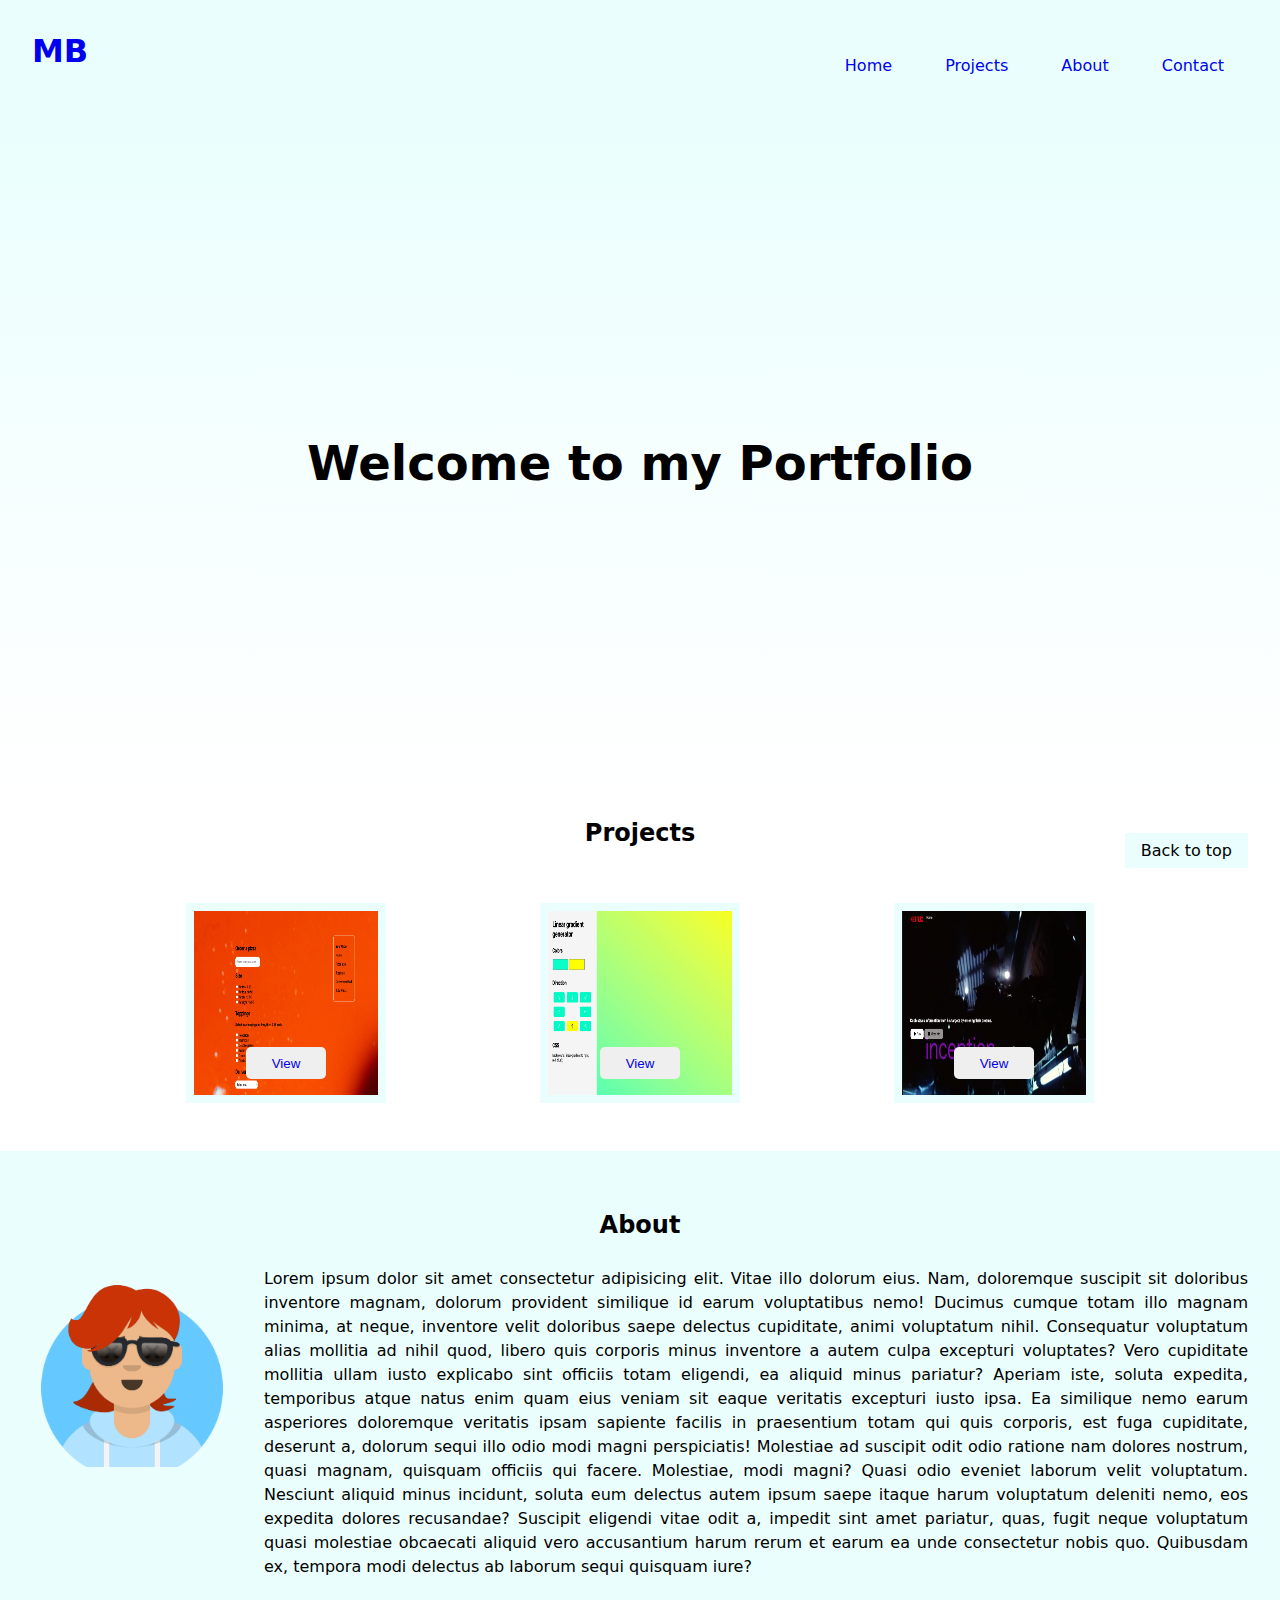
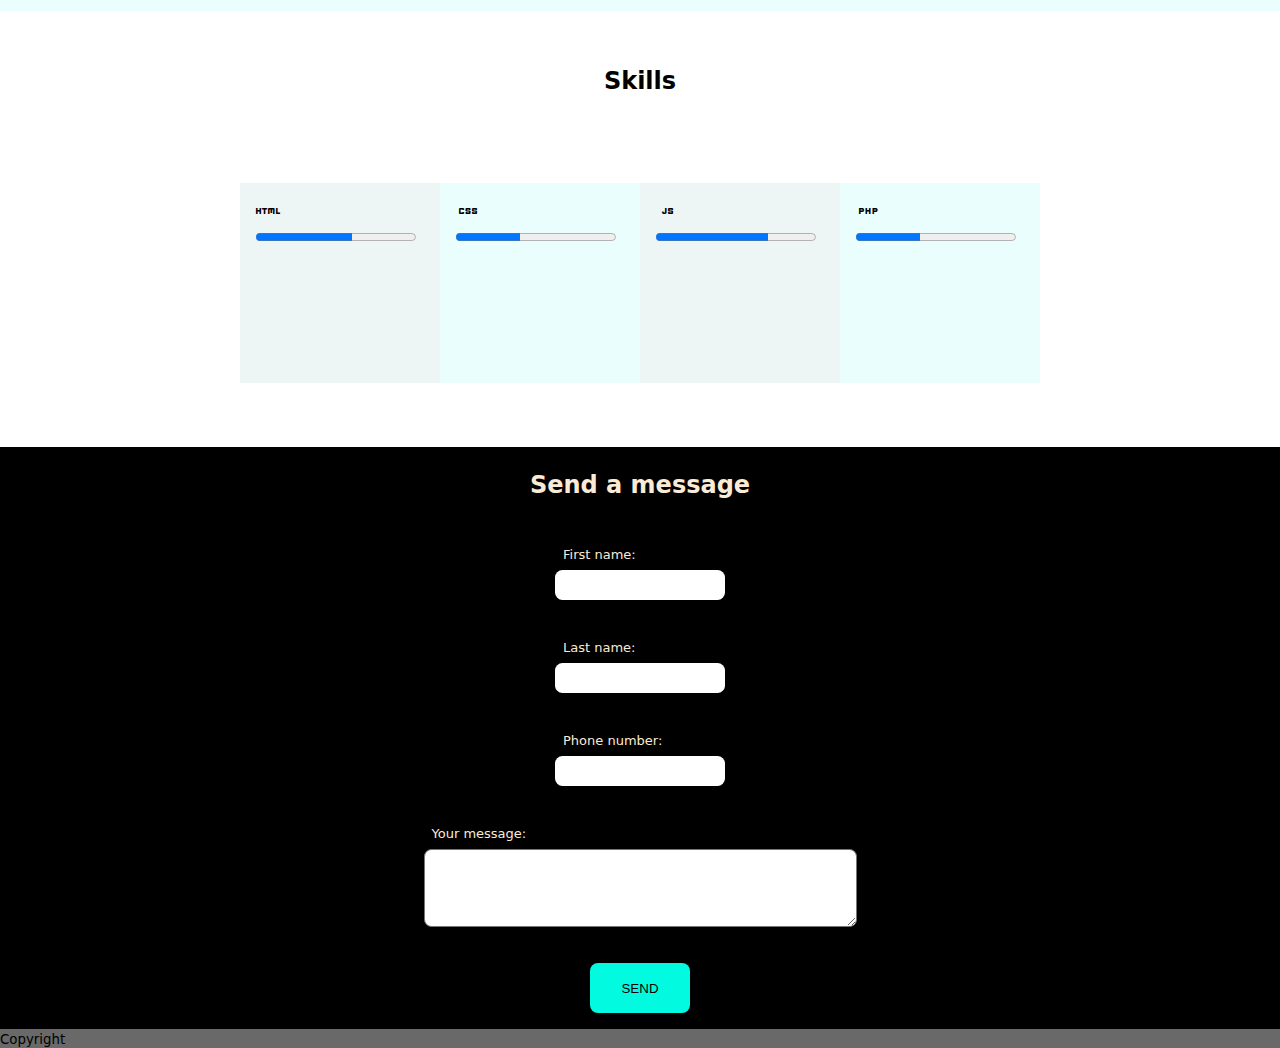
==== index.html @ 1b4c3e1f "added portfolio page" ====
<!DOCTYPE html>
<html lang="en">
<head>
    <meta charset="UTF-8">
    <meta http-equiv="X-UA-Compatible" content="IE=edge">
    <meta name="viewport" content="width=device-width, initial-scale=1.0">
    <title>MAHESH BHANDARI</title>
    <link rel="stylesheet" href="style.css">

    <link rel="stylesheet" href="https://fonts.googleapis.com/css2?family=Material+Symbols+Outlined:opsz,wght,FILL,GRAD@20..48,100..700,0..1,-50..200" />

</head>
<body>
    
    <header>
        <h1>
            <a href="#">MB</a>
        </h1>
        <nav>
            <ul>
                <li>
                   <a href="#">Home</a> 
                </li>

                <li>
                    <a href="#projects">Projects</a> 
                </li>

                <li>
                    <a href="#about">About</a> 
                </li>

                <li>
                    <a href="#contact">Contact</a> 
                </li>
            </ul>
        </nav>
    </header>

    <main>
        <section>

            <div class="hero">
               <h1>Welcome to my Portfolio</h1> 
            </div>
       
            <div id="projects">

                <h2>
                    Projects
                </h2>

                <div class="project-contents-wrapper">

                    <div class="projects-content1">
                       
                   <button class="button-project-view">
                    <a href="https://public.bc.fi/s2300094/pizza-order/" target="_blank">View</a>
                    </button>
                    
                    </div>
                    
                    <div class="projects-content2">
                       
                        <button class="button-project-view">
                            <a href="https://public.bc.fi/s2300094/gradient-pick/" target="_blank">View</a>
                         </button>
                         
                         </div>
                    
                         <div class="projects-content3">
                       
                            <button class="button-project-view">
                                <a href="https://netfliz.netlify.app/" target="_blank">View</a>
                             </button>
                             
                             </div>
                            </div>
                    
                    </div>


            </div>

           

            <div id="about">
                <h2>
                    About
                </h2>
               
                <div class="about-content-wrapper">

                <div class="image-container">
                    <div class="about-image">
                        <!-- image lies here -->
                    </div>
                </div>
               
                <div class="about-description">

                <p>
                    Lorem ipsum dolor sit amet consectetur adipisicing elit. Vitae illo dolorum eius. Nam, doloremque suscipit sit doloribus inventore magnam, dolorum provident similique id earum voluptatibus nemo! Ducimus cumque totam illo magnam minima, at neque, inventore velit doloribus saepe delectus cupiditate, animi voluptatum nihil. Consequatur voluptatum alias mollitia ad nihil quod, libero quis corporis minus inventore a autem culpa excepturi voluptates? Vero cupiditate mollitia ullam iusto explicabo sint officiis totam eligendi, ea aliquid minus pariatur? Aperiam iste, soluta expedita, temporibus atque natus enim quam eius veniam sit eaque veritatis excepturi iusto ipsa. Ea similique nemo earum asperiores doloremque veritatis ipsam sapiente facilis in praesentium totam qui quis corporis, est fuga cupiditate, deserunt a, dolorum sequi illo odio modi magni perspiciatis! Molestiae ad suscipit odit odio ratione nam dolores nostrum, quasi magnam, quisquam officiis qui facere. Molestiae, modi magni? Quasi odio eveniet laborum velit voluptatum. Nesciunt aliquid minus incidunt, soluta eum delectus autem ipsum saepe itaque harum voluptatum deleniti nemo, eos expedita dolores recusandae? Suscipit eligendi vitae odit a, impedit sint amet pariatur, quas, fugit neque voluptatum quasi molestiae obcaecati aliquid vero accusantium harum rerum et earum ea unde consectetur nobis quo. Quibusdam ex, tempora modi delectus ab laborum sequi quisquam iure?
                </p>
            </div>
                   
        </div>

            </div>

            <h2>
                Skills
            </h2>

<div class="skills">


<div class="skills-content">
   
   <label for="html">
    <span class="material-symbols-outlined">
        html
        </span>
   </label>
<progress id="html" value="30" max="50">
</progress>

</div>

<div class="skills-content">
    <label for="css">
        <span class="material-symbols-outlined">
            css
            </span>
    </label>
    <progress id="css" value="20" max="50">
    </progress>

</div>

<div class="skills-content">
    <label for="javascript">
        <span class="material-symbols-outlined">
            javascript
            </span>
    </label>
    <progress id="javascript" value="35" max="50">
    </progress>

</div>

<div class="skills-content">
    <label for="php">
        <span class="material-symbols-outlined">
            php
            </span>
    </label>
    <progress id="php" value="20" max="50">
    </progress>

</div>

</div>

<div id="contact">
    <h2>
        Send a message
    </h2>

<div class="contact-form">

<div class="contact-field">
<div class="name-label">
<label for="first-name" id="first-name">
        First name:
    </label>
</div>
    <input type="text" class="input-text-box">
</div>

<div class="contact-field">
<div class="name-label">
<label for="last-name" id="last-name">
        Last name:
    </label>
</div>
    <input type="text" class="input-text-box">
</div>

<div class="contact-field">
<div class="name-label">
<label for="phone-number" id="phone-number">
        Phone number:
    </label>
</div>
    <input type="text" class="input-text-box">
</div>

<div class="contact-field">
<div class="name-label">
<label for="message-box" id="message-box">
        Your message:
    </label>
    </div>
    <textarea id="input-message-box" name="input-message-box" rows="4" cols="50">
    </textarea>
</div>

<div class="contact-field">
    <input type="submit" id="submit-button" value="SEND">
</div>

</div>

</div>

        </section>

    </main>

    <footer>
        <button id="back-to-top" class="btn-primary">Back to top</button>
        <p><small>Copyright</small></p>
    </footer>

    <script src="app.js"></script>

</body>
</html>
---- style.css ----
* {
    padding: 0;
    margin: 0;
    box-sizing: border-box;
    overscroll-behavior: none;
}

body {
    font-family: system-ui, -apple-system, BlinkMacSystemFont, 'Segoe UI', Roboto, Oxygen, Ubuntu, Cantarell, 'Open Sans', 'Helvetica Neue', sans-serif;
}

html {
    scroll-behavior: smooth;
}

header {
    display: flex;
    justify-content: space-between;
    background-color: #EAFFFD;
    padding: 2rem;
    position: sticky;
    top: 0;
}

.bg {
    background: linear-gradient(to top, white, #EAFFFD);
    color:rgb(244, 9, 9);
    padding: 1rem;
    opacity: 95%;
}

li {
    display:inline-block;
    padding: 1.5rem;
}

h2 {
    padding: 1.5rem;
    text-align: center;
}


.hero {
    background: linear-gradient(to top, white, #EAFFFD);
    height: 41.5rem;
    display: flex;
    justify-content: center;
    align-items: center;
    font-size: 1.5rem;
}


.project-contents-wrapper {
    margin: 1rem;
    padding: 1rem;
    display: flex;
    justify-content: space-evenly;
}

a {
    text-decoration: none;
}

.projects-content1 {
    background-image: url(images/project-1.png);
    background-size: 200px 200px;
    width: 200px;
    height: 200px;
    padding: 1rem;
    display:flex;
    justify-content: center;
    align-items: end;
    border: solid;
    border-width: 0.5rem;
    border-color:#EAFFFD;
}

.projects-content2 {
    background-image: url(images/project-2.png);
    background-size: 200px 200px;
    width: 200px;
    height: 200px;
    padding: 1rem;
    display:flex;
    justify-content: center;
    align-items: end;
    border: solid;
    border-width: 0.5rem;
    border-color:#EAFFFD;
}

.projects-content3 {
    background-image: url(images/project-3.png);
    background-size: 200px 200px;
    width: 200px;
    height: 200px;
    padding: 1rem;
    display:flex;
    justify-content: center;
    align-items: end;
    border: solid;
    border-width: 0.5rem;
    border-color:#EAFFFD;
}

.button-project-view {
    width: 5rem;
    height: 2rem;
    border-style: none;
    border-radius: 5px;
}

#about {
    background-color: #EAFFFD;
    padding: 2rem;
    margin-top: 2rem;
    margin-bottom: 2rem;
    line-height: 1.5;
}

.about-content-wrapper {
  display: flex; 
  
}

.image-container {
     flex-shrink: 0;
     padding-right: 2rem;
}

.about-image{
    width: 200px;
    height: 200px;
    background-size: 200px;
    background-image: url(images/avataaars.png);
}

.about-description {
    text-align: justify;
    
}

.skills {
    margin: 2rem;
    padding: 2rem;
    display: flex;
    flex-wrap: wrap;
    justify-content: center;
    
}

.skills-content {
    width: 200px;
    height: 200px;
    padding: 1rem;
}

.skills-content:nth-child(even){
    background-color: #EAFFFD;
}

.skills-content:nth-child(odd){
    background-color:#edf6f5;
}

#contact {
    margin-top:2rem;
    background-color: black;
    color: antiquewhite;
    font-weight: 200;
}

.contact-form {
    display: flex;
    flex-direction: column;
    align-items: center;
    
} 

.contact-field {
    padding: 1rem;
}

.name-label {
    display: flex;
    text-align: center;
    color: antiquewhite;
    font-size: small;
    padding: 0.5rem;
}

.input-text-box {
    width: 170px;
    height: 30px;
    padding:0.5rem;
    border-radius: 0.2cm;
    border-style: none;
}

#input-message-box {
    padding: 0.5rem;
    border-radius: 0.2cm; 
}

#submit-button {
    background-color: #02fae1;
    width: 100px;
    height: 50px;
    border-style: none;
    border-radius: 0.5rem;
}

.btn-primary {
    border: none;
    border-radius: 2px;
    box-shadow: none;
    padding: 0.5rem 1rem;
    background-color: #EAFFFD;
    font-size: inherit;
    font-family: inherit;
}

#back-to-top {
    position: fixed;
    bottom: 2rem;
    right: 2rem;
}

footer {
    background-color: dimgray;
}
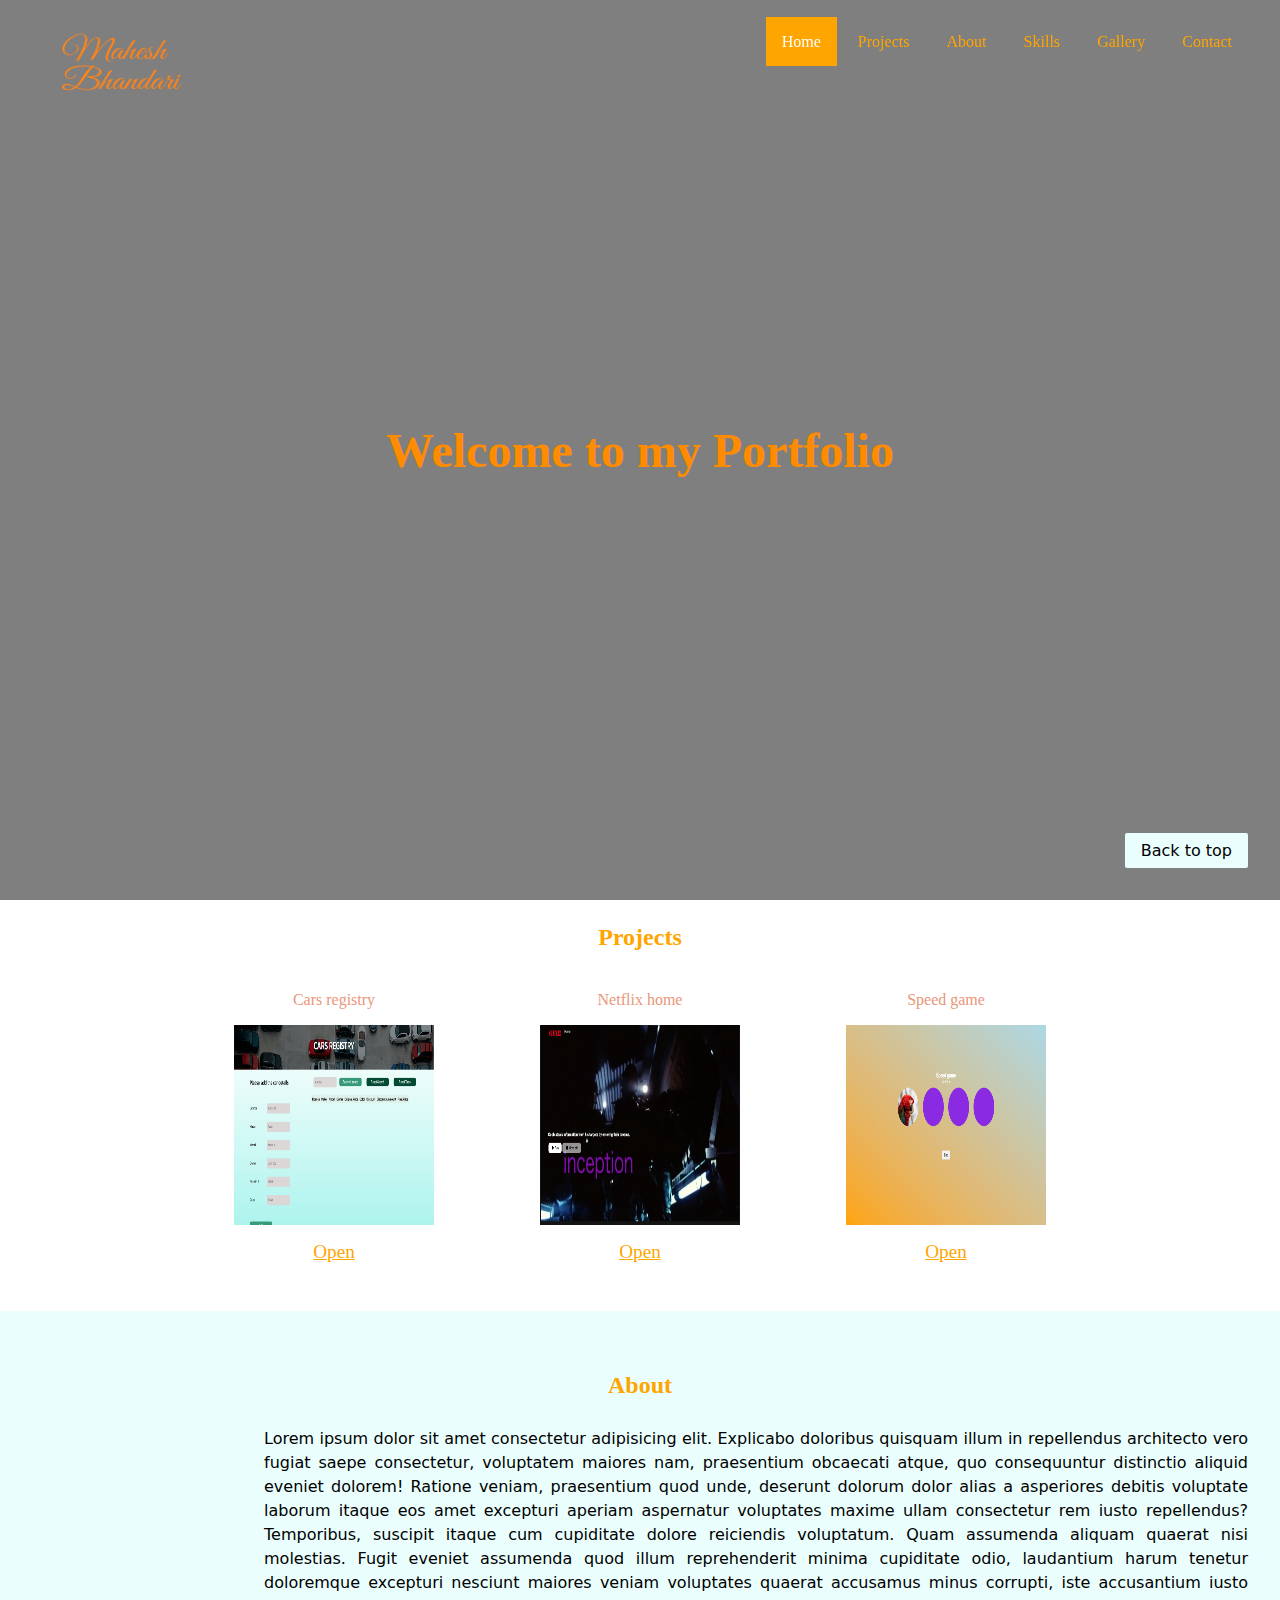
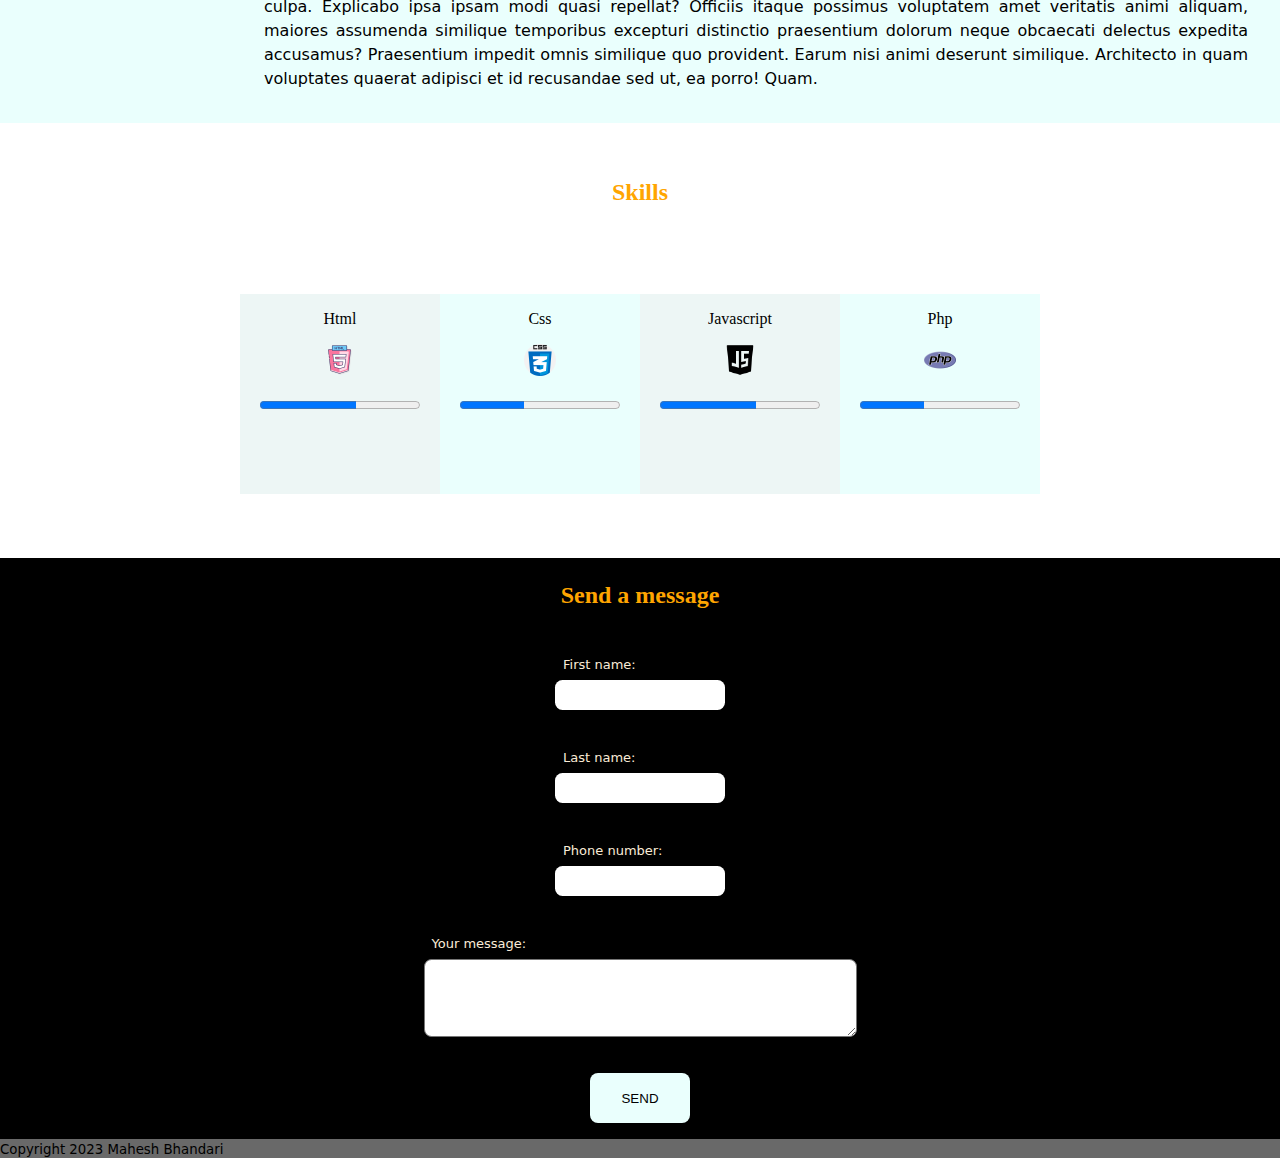
==== commit e450bff9: "portfolio update" ====
--- a/index.html
+++ b/index.html
@@ -7,33 +7,33 @@
     <title>MAHESH BHANDARI</title>
     <link rel="stylesheet" href="style.css">
 
-    <link rel="stylesheet" href="https://fonts.googleapis.com/css2?family=Material+Symbols+Outlined:opsz,wght,FILL,GRAD@20..48,100..700,0..1,-50..200" />
+    <link rel="stylesheet" href="https://cdnjs.cloudflare.com/ajax/libs/font-awesome/4.7.0/css/font-awesome.min.css">
 
 </head>
 <body>
-    
     <header>
-        <h1>
-            <a href="#">MB</a>
-        </h1>
+           <div class="logo">
+             <img src="images/logo.webp" alt="Mahesh Bhandari">
+            </div>
         <nav>
-            <ul>
-                <li>
-                   <a href="#">Home</a> 
-                </li>
-
-                <li>
+                <div class="topnav" id="nav-bar">
+                   <a href="#" class="active">Home</a> 
+               
                     <a href="#projects">Projects</a> 
-                </li>
-
-                <li>
-                    <a href="#about">About</a> 
-                </li>
-
-                <li>
+               
+                    <a href="#about">About</a>
+
+                    <a href="#skills-container">Skills</a> 
+
+                    <a href="gallery.html">Gallery</a> 
+                
                     <a href="#contact">Contact</a> 
-                </li>
-            </ul>
+              
+                    <a href="javascript:void(0);" class="icon" onclick="mobileNav()">
+                       <i class="fa fa-bars"></i>
+                      </a> 
+            
+                    </div>
         </nav>
     </header>
 
@@ -41,8 +41,9 @@
         <section>
 
             <div class="hero">
-               <h1>Welcome to my Portfolio</h1> 
-            </div>
+                <h1>Welcome to my Portfolio</h1> 
+            </div>
+          
        
             <div id="projects">
 
@@ -51,38 +52,44 @@
                 </h2>
 
                 <div class="project-contents-wrapper">
-
-                    <div class="projects-content1">
-                       
-                   <button class="button-project-view">
-                    <a href="https://public.bc.fi/s2300094/pizza-order/" target="_blank">View</a>
-                    </button>
+                        
+                    <div class="project-title-wrapper">
+                    <p>Cars registry</p>
+
+                    <div class="projects-content">
+                        <img src="images/project-2.png" alt="cars registry project">
+                        
+                        <a href="https://public.bc.fi/s2300106/cars_registry/" target="_blank">Open</a>
                     
                     </div>
+                </div>
+
+                <div class="project-title-wrapper">
+                    <p>Netflix home</p>
                     
-                    <div class="projects-content2">
-                       
-                        <button class="button-project-view">
-                            <a href="https://public.bc.fi/s2300094/gradient-pick/" target="_blank">View</a>
-                         </button>
-                         
-                         </div>
+                    <div class="projects-content">
+                    <img src="images/project-3.png" alt="speed game project">
                     
-                         <div class="projects-content3">
-                       
-                            <button class="button-project-view">
-                                <a href="https://netfliz.netlify.app/" target="_blank">View</a>
-                             </button>
+                    <a href="https://netfliz.netlify.app/" target="_blank">Open</a>
                              
-                             </div>
-                            </div>
-                    
-                    </div>
-
-
-            </div>
-
-           
+                    </div>
+                </div>
+
+                <div class="project-title-wrapper">
+                    <p>Speed game</p>
+
+                <div class="projects-content">
+                <img src="images/project-1.png" alt="netflix home">
+               
+                <a href="https://public.bc.fi/s2300094/speed-game/" target="_blank">Open</a>
+                
+            </div>
+                
+            </div>
+
+            </div>
+
+            </div>
 
             <div id="about">
                 <h2>
@@ -100,7 +107,7 @@
                 <div class="about-description">
 
                 <p>
-                    Lorem ipsum dolor sit amet consectetur adipisicing elit. Vitae illo dolorum eius. Nam, doloremque suscipit sit doloribus inventore magnam, dolorum provident similique id earum voluptatibus nemo! Ducimus cumque totam illo magnam minima, at neque, inventore velit doloribus saepe delectus cupiditate, animi voluptatum nihil. Consequatur voluptatum alias mollitia ad nihil quod, libero quis corporis minus inventore a autem culpa excepturi voluptates? Vero cupiditate mollitia ullam iusto explicabo sint officiis totam eligendi, ea aliquid minus pariatur? Aperiam iste, soluta expedita, temporibus atque natus enim quam eius veniam sit eaque veritatis excepturi iusto ipsa. Ea similique nemo earum asperiores doloremque veritatis ipsam sapiente facilis in praesentium totam qui quis corporis, est fuga cupiditate, deserunt a, dolorum sequi illo odio modi magni perspiciatis! Molestiae ad suscipit odit odio ratione nam dolores nostrum, quasi magnam, quisquam officiis qui facere. Molestiae, modi magni? Quasi odio eveniet laborum velit voluptatum. Nesciunt aliquid minus incidunt, soluta eum delectus autem ipsum saepe itaque harum voluptatum deleniti nemo, eos expedita dolores recusandae? Suscipit eligendi vitae odit a, impedit sint amet pariatur, quas, fugit neque voluptatum quasi molestiae obcaecati aliquid vero accusantium harum rerum et earum ea unde consectetur nobis quo. Quibusdam ex, tempora modi delectus ab laborum sequi quisquam iure?
+                    Lorem ipsum dolor sit amet consectetur adipisicing elit. Explicabo doloribus quisquam illum in repellendus architecto vero fugiat saepe consectetur, voluptatem maiores nam, praesentium obcaecati atque, quo consequuntur distinctio aliquid eveniet dolorem! Ratione veniam, praesentium quod unde, deserunt dolorum dolor alias a asperiores debitis voluptate laborum itaque eos amet excepturi aperiam aspernatur voluptates maxime ullam consectetur rem iusto repellendus? Temporibus, suscipit itaque cum cupiditate dolore reiciendis voluptatum. Quam assumenda aliquam quaerat nisi molestias. Fugit eveniet assumenda quod illum reprehenderit minima cupiditate odio, laudantium harum tenetur doloremque excepturi nesciunt maiores veniam voluptates quaerat accusamus minus corrupti, iste accusantium iusto culpa. Explicabo ipsa ipsam modi quasi repellat? Officiis itaque possimus voluptatem amet veritatis animi aliquam, maiores assumenda similique temporibus excepturi distinctio praesentium dolorum neque obcaecati delectus expedita accusamus? Praesentium impedit omnis similique quo provident. Earum nisi animi deserunt similique. Architecto in quam voluptates quaerat adipisci et id recusandae sed ut, ea porro! Quam.
                 </p>
             </div>
                    
@@ -108,7 +115,7 @@
 
             </div>
 
-            <h2>
+            <h2 id="skills-container">
                 Skills
             </h2>
 
@@ -116,45 +123,32 @@
 
 
 <div class="skills-content">
-   
-   <label for="html">
-    <span class="material-symbols-outlined">
-        html
-        </span>
-   </label>
-<progress id="html" value="30" max="50">
+    <p>Html</p>
+    <img src="images/icons/html-5.png" width="64" height="64" alt="html">
+   <progress id="html" value="30" max="50">
 </progress>
 
 </div>
 
 <div class="skills-content">
-    <label for="css">
-        <span class="material-symbols-outlined">
-            css
-            </span>
-    </label>
+    <p>Css</p>
+    <img src="images/icons/css-3.png" width="64" height="64" alt="css">
     <progress id="css" value="20" max="50">
     </progress>
 
 </div>
 
 <div class="skills-content">
-    <label for="javascript">
-        <span class="material-symbols-outlined">
-            javascript
-            </span>
-    </label>
-    <progress id="javascript" value="35" max="50">
+    <p>Javascript</p>
+    <img src="images/icons/javascript.png" width="64" height="64" alt="javascript">
+    <progress id="javascript" value="30" max="50">
     </progress>
 
 </div>
 
 <div class="skills-content">
-    <label for="php">
-        <span class="material-symbols-outlined">
-            php
-            </span>
-    </label>
+    <p>Php</p>
+    <img src="images/icons/php.png" width="64" height="64" alt="php">
     <progress id="php" value="20" max="50">
     </progress>
 
@@ -171,36 +165,28 @@
 
 <div class="contact-field">
 <div class="name-label">
-<label for="first-name" id="first-name">
-        First name:
-    </label>
+<label>First name:</label>
 </div>
     <input type="text" class="input-text-box">
 </div>
 
 <div class="contact-field">
 <div class="name-label">
-<label for="last-name" id="last-name">
-        Last name:
-    </label>
+<label>Last name:</label>
 </div>
     <input type="text" class="input-text-box">
 </div>
 
 <div class="contact-field">
 <div class="name-label">
-<label for="phone-number" id="phone-number">
-        Phone number:
-    </label>
+<label>Phone number:</label>
 </div>
     <input type="text" class="input-text-box">
 </div>
 
 <div class="contact-field">
 <div class="name-label">
-<label for="message-box" id="message-box">
-        Your message:
-    </label>
+<label>Your message:</label>
     </div>
     <textarea id="input-message-box" name="input-message-box" rows="4" cols="50">
     </textarea>
@@ -220,7 +206,7 @@
 
     <footer>
         <button id="back-to-top" class="btn-primary">Back to top</button>
-        <p><small>Copyright</small></p>
+        <p><small>Copyright 2023 Mahesh Bhandari</small></p>
     </footer>
 
     <script src="app.js"></script>
--- a/style.css
+++ b/style.css
@@ -6,7 +6,9 @@
 }
 
 body {
-    font-family: system-ui, -apple-system, BlinkMacSystemFont, 'Segoe UI', Roboto, Oxygen, Ubuntu, Cantarell, 'Open Sans', 'Helvetica Neue', sans-serif;
+    font-family: system-ui, -apple-system, BlinkMacSystemFont, 'Segoe UI', Roboto, Oxygen, Ubuntu, Cantarell, 'Open Sans', 'Helvetica Neue', sans-serif; 
+    
+    
 }
 
 html {
@@ -15,99 +17,117 @@
 
 header {
     display: flex;
-    justify-content: space-between;
-    background-color: #EAFFFD;
+    justify-content: space-between;    
     padding: 2rem;
-    position: sticky;
+    position: fixed;
     top: 0;
-}
+    width: 100%;
+}
+
+.logo img {
+    width:120px;
+    height: 60px;
+    margin-left: 30px;
+}
+
+nav a { 
+    color: orange;
+    text-align: center;
+    padding: 1rem; 
+    text-decoration: none;
+    font-size: medium;
+    font-family: cursive;
+  }
+ 
+nav a:hover {
+    background-color: #ddd;
+    color: black
+  }
+  
+nav a.active {
+    background-color: orange;
+    color: white;
+  }
+  
+ nav .icon {
+    display: none;
+    padding-top: 2.5rem; 
+  } 
+
 
 .bg {
-    background: linear-gradient(to top, white, #EAFFFD);
-    color:rgb(244, 9, 9);
-    padding: 1rem;
-    opacity: 95%;
-}
-
-li {
-    display:inline-block;
-    padding: 1.5rem;
+    color: rgb(244, 9, 9);
+    padding-bottom: 1rem;
+    background-color: #EAFFFD; 
 }
 
 h2 {
     padding: 1.5rem;
     text-align: center;
+    color: orange;
+    font-family: cursive;
 }
 
 
 .hero {
-    background: linear-gradient(to top, white, #EAFFFD);
-    height: 41.5rem;
+    background-image: linear-gradient(rgba(0, 0, 0, 0.5), rgba(0, 0, 0, 0.5)), url(images/green-plant.jpg); 
+    height: 100vh;
     display: flex;
     justify-content: center;
     align-items: center;
     font-size: 1.5rem;
-}
-
+    font-family: cursive;
+    color: darkorange;
+    background-position: center;
+    background-size: cover;
+    background-attachment: fixed;
+    
+}
 
 .project-contents-wrapper {
-    margin: 1rem;
+    margin-left: 8rem;
+    margin-right: 8rem;
     padding: 1rem;
     display: flex;
     justify-content: space-evenly;
+    flex-wrap: wrap;
 }
 
 a {
     text-decoration: none;
 }
 
-.projects-content1 {
-    background-image: url(images/project-1.png);
+.project-title-wrapper {
+    text-align: center; 
+    color:darksalmon;
+    font-family: cursive;
+}
+
+.projects-content a {
+    color: orange;
+    border-style: none;
+    text-decoration:underline;
+    font-size: 1.2rem;
+}
+
+.projects-content a:hover {
+    color: whitesmoke;
+    background-color: orange;
+    text-decoration: none;
+    font-size: 1.5rem; 
+}
+
+ .projects-content img {
     background-size: 200px 200px;
     width: 200px;
     height: 200px;
-    padding: 1rem;
-    display:flex;
+    margin: 1em;
+    display: flex;
     justify-content: center;
-    align-items: end;
-    border: solid;
-    border-width: 0.5rem;
-    border-color:#EAFFFD;
-}
-
-.projects-content2 {
-    background-image: url(images/project-2.png);
-    background-size: 200px 200px;
-    width: 200px;
-    height: 200px;
-    padding: 1rem;
-    display:flex;
-    justify-content: center;
-    align-items: end;
-    border: solid;
-    border-width: 0.5rem;
-    border-color:#EAFFFD;
-}
-
-.projects-content3 {
-    background-image: url(images/project-3.png);
-    background-size: 200px 200px;
-    width: 200px;
-    height: 200px;
-    padding: 1rem;
-    display:flex;
-    justify-content: center;
-    align-items: end;
-    border: solid;
-    border-width: 0.5rem;
-    border-color:#EAFFFD;
-}
-
-.button-project-view {
-    width: 5rem;
-    height: 2rem;
-    border-style: none;
-    border-radius: 5px;
+} 
+
+.projects-content img:hover {
+    transform: scale(1.02);
 }
 
 #about {
@@ -120,19 +140,22 @@
 
 .about-content-wrapper {
   display: flex; 
-  
 }
 
 .image-container {
-     flex-shrink: 0;
-     padding-right: 2rem;
-}
-
-.about-image{
+     padding-right: 2rem; 
+} 
+
+.about-image {
     width: 200px;
     height: 200px;
-    background-size: 200px;
-    background-image: url(images/avataaars.png);
+    background-size: cover;
+    background-image: url(images/cartoon-avatar2.jpg);
+    border-radius: 50%;
+}
+
+.about-image:hover {
+    transform: scale(1.01);
 }
 
 .about-description {
@@ -153,6 +176,12 @@
     width: 200px;
     height: 200px;
     padding: 1rem;
+    text-align: center;
+    font-family: cursive;
+}
+
+.skills-content img {
+    padding: 1em;
 }
 
 .skills-content:nth-child(even){
@@ -203,11 +232,16 @@
 }
 
 #submit-button {
-    background-color: #02fae1;
+    background-color:#EAFFFD;
     width: 100px;
     height: 50px;
     border-style: none;
     border-radius: 0.5rem;
+}
+
+#submit-button:hover {
+    background-color: orange;
+    color:#EAFFFD;
 }
 
 .btn-primary {
@@ -226,8 +260,146 @@
     right: 2rem;
 }
 
+#back-to-top:hover {
+    background-color: orange;
+    color: #EAFFFD
+}
+
 footer {
     background-color: dimgray;
 }
 
 
+@media screen and (max-width: 900px) {
+   header {display: block} 
+
+    nav {
+        display: flex;
+        justify-content: center;
+    } 
+
+    .topnav a {display: none;} 
+
+    .topnav a.icon  {
+      position: fixed;
+      right: 0;
+      top: 0;
+      display: block;  
+    } 
+
+    .topnav.responsive a {
+        float: none;  
+        display: block;  
+        text-align: left; 
+    }
+
+    .project-title-wrapper p {
+        text-align: center;
+    }
+
+    .about-content-wrapper {
+        display: block; 
+    }
+
+    .image-container {
+        padding-bottom: 2rem;
+        padding-left: 2rem; 
+        display: flex;
+        justify-content: center;
+   }
+
+  }
+
+  /* Gallery page css class starts */
+
+  #gallery-body {
+    background-color: #EAFFFD;
+  }
+
+ .hero-gallery {
+    background-image: linear-gradient(rgba(0, 0, 0, 0.5), rgba(0, 0, 0, 0.5)), url(images/water-drops.jpg); 
+    height: 40vh;
+    display: flex;
+    justify-content: center;
+    align-items: center;
+    font-size: 1.5rem;
+    color: white;
+    font-family: cursive;
+    background-position: center;
+    background-size: cover;
+    background-attachment: fixed;
+ }
+
+ .back-to-home {
+    display: flex;
+    justify-content: center;
+    padding-top: 2em;
+ }
+
+  #back {
+    width: 100px;
+    height: 50px;
+    background-color: orange;
+    color: white;
+    border: none;
+    border-radius: 5px;
+    text-align: center;
+    align-items: center;
+ } 
+
+ #back:hover {
+    background-color: greenyellow;
+    color: orange;
+    transform: scale(1.1);
+ }
+
+   .gallery-grid {
+    width: 100%;
+    max-width: 950px;
+    margin: 0 auto;
+    padding: 50px 20px;
+    display: grid;
+    grid-template-columns: repeat(auto-fit, minmax(250px, 1fr));
+    grid-auto-rows: 250px;
+    grid-auto-flow: dense;
+    grid-gap: 20px;
+  }
+
+  .gallery-grid .image-box {
+    position: relative;
+    background-color: #EAFFFD;
+    overflow: hidden; 
+  }
+
+   .gallery-grid .image-box:nth-child(7n+1) {
+    grid-column: span 2;
+    grid-row: span 2;
+  } 
+
+  .gallery-grid .image-box img {
+    width: 100%;
+    height: 100%;
+    object-fit: cover;
+    transition: all 0.5s ease;
+  }
+
+  .gallery-grid .image-box:hover img {
+    transform: scale(1.1);
+  } 
+
+   @media(max-width: 768px) {
+    .gallery-grid {
+        grid-template-columns: repeat(auto-fit, minmax(250px, 1fr));
+        grid-auto-rows: 250px;
+      }
+    
+      .gallery-grid .image-box:nth-child(7n+1) {
+        grid-column: unset;
+        grid-row: unset;
+      }
+  } 
+
+
+  
+
+ 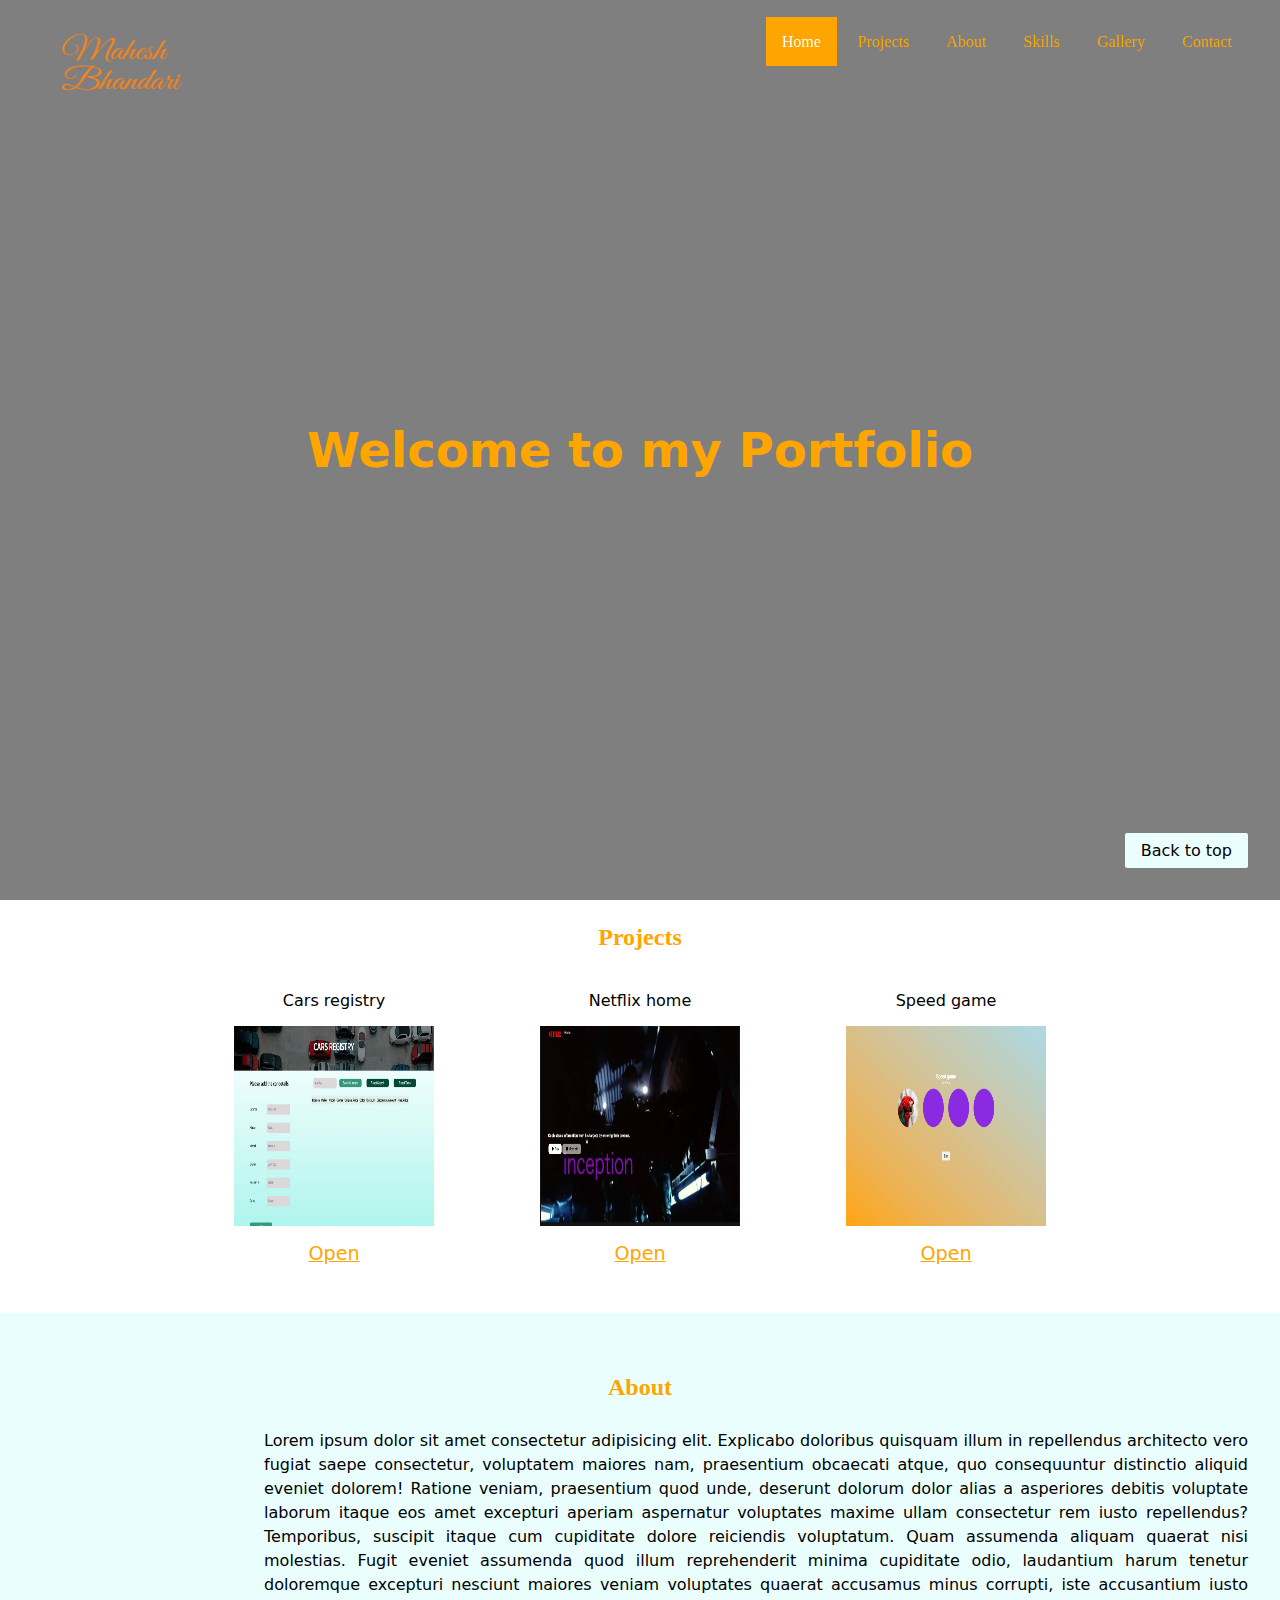
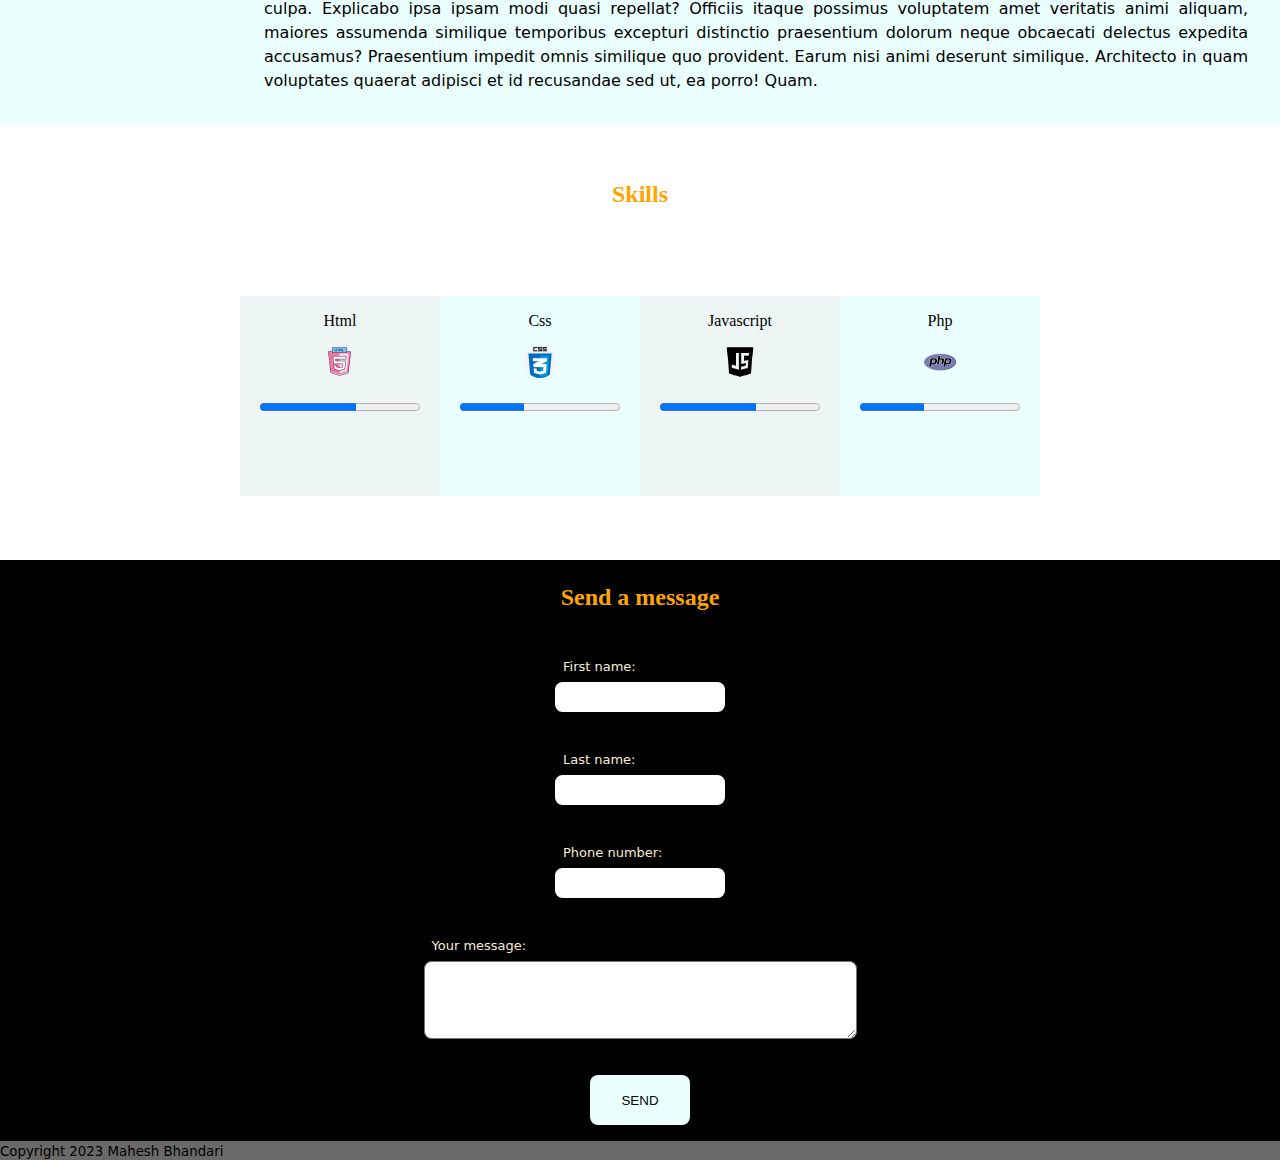
==== commit 3ca13d2a: "Compressed images with webp extension" ====
--- a/index.html
+++ b/index.html
@@ -57,7 +57,7 @@
                     <p>Cars registry</p>
 
                     <div class="projects-content">
-                        <img src="images/project-2.png" alt="cars registry project">
+                        <img src="images/project-2.webp" alt="cars registry project">
                         
                         <a href="https://public.bc.fi/s2300106/cars_registry/" target="_blank">Open</a>
                     
@@ -68,7 +68,7 @@
                     <p>Netflix home</p>
                     
                     <div class="projects-content">
-                    <img src="images/project-3.png" alt="speed game project">
+                    <img src="images/project-3.webp" alt="speed game project">
                     
                     <a href="https://netfliz.netlify.app/" target="_blank">Open</a>
                              
@@ -79,7 +79,7 @@
                     <p>Speed game</p>
 
                 <div class="projects-content">
-                <img src="images/project-1.png" alt="netflix home">
+                <img src="images/project-1.webp" alt="netflix home">
                
                 <a href="https://public.bc.fi/s2300094/speed-game/" target="_blank">Open</a>
                 
--- a/style.css
+++ b/style.css
@@ -51,7 +51,7 @@
   
  nav .icon {
     display: none;
-    padding-top: 2.5rem; 
+    padding: 2.5rem;
   } 
 
 
@@ -76,8 +76,7 @@
     justify-content: center;
     align-items: center;
     font-size: 1.5rem;
-    font-family: cursive;
-    color: darkorange;
+    color: orange;
     background-position: center;
     background-size: cover;
     background-attachment: fixed;
@@ -99,8 +98,6 @@
 
 .project-title-wrapper {
     text-align: center; 
-    color:darksalmon;
-    font-family: cursive;
 }
 
 .projects-content a {
